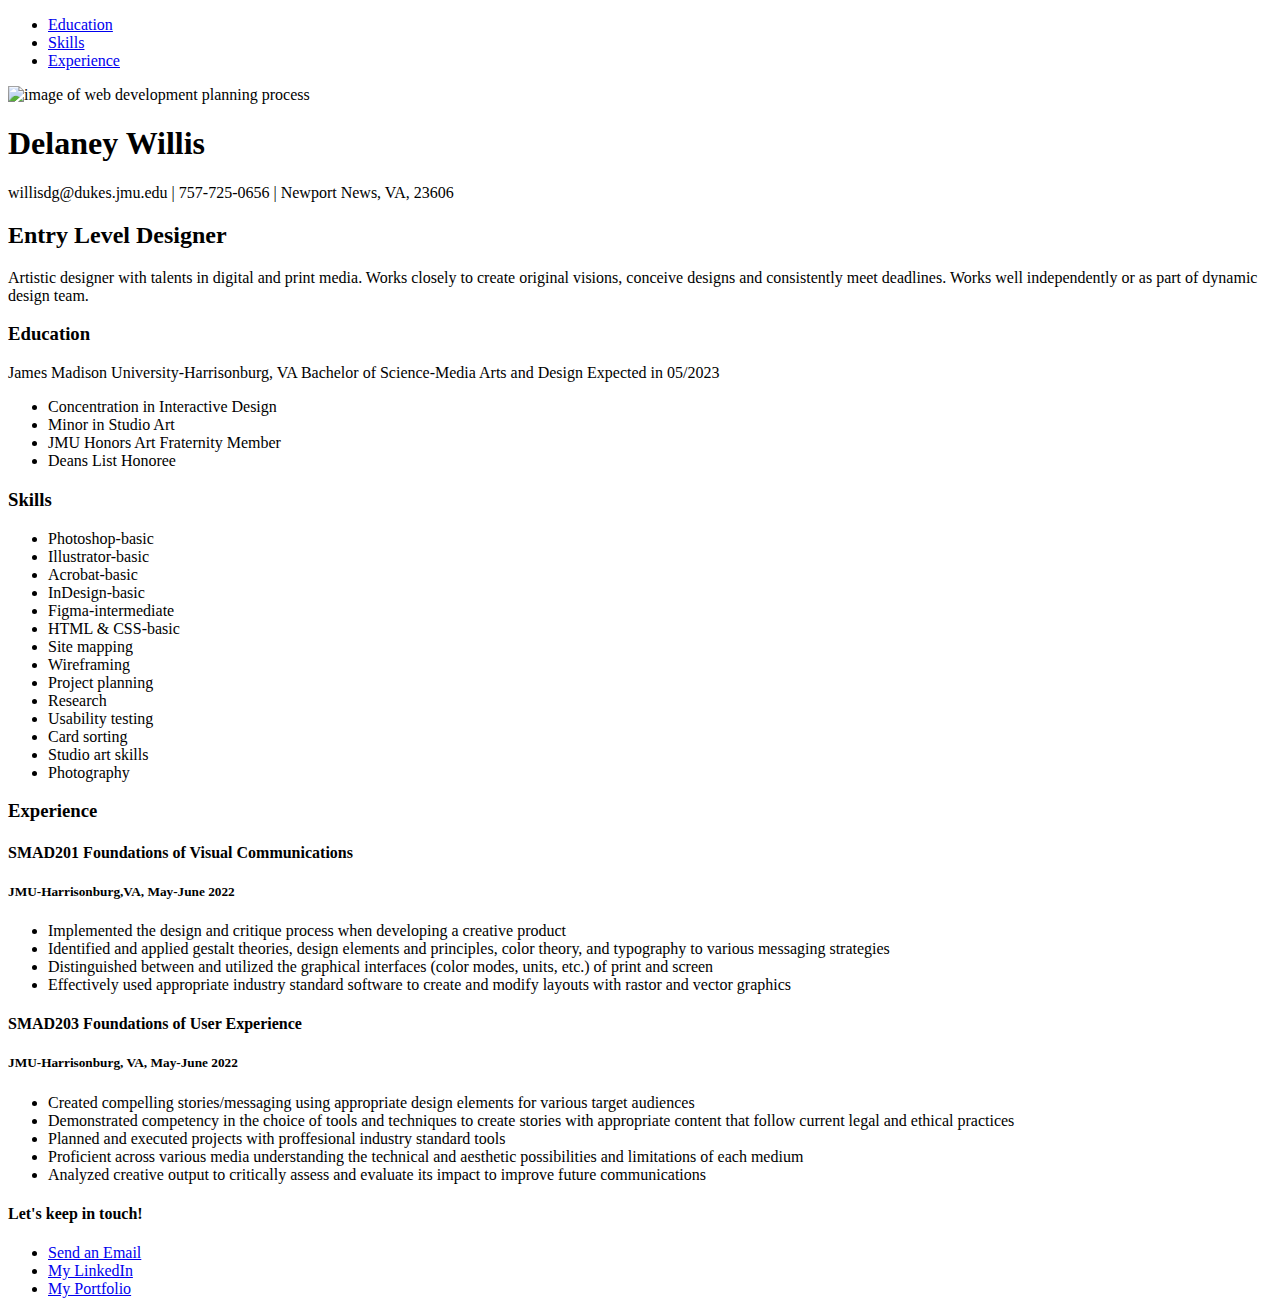
==== index.html @ 5ba1f695 "Image Test" ====
<!DOCTYPE html>

<html lang="en">
    <head>

      <meta name="description" content="Entry Level UX Designer open to work">
      <meta name="author" content="Delaney Willis">
      <title>Resume Delaney Willis 2022</title>

    </head>

    <body>
        
      <header>
        
<nav>
  
  <ul>
    
    <li><a href="#Education">Education</a></li>
    <li><a href="#Skills">Skills</a></li>
    <li><a href="#Experience">Experience</a></li>
  
  </ul>

</nav>



<img src="r1.jpeg" width="400" alt="image of web development planning process">

        <h1> Delaney Willis</h1>

          <p>willisdg@dukes.jmu.edu | 757-725-0656 | Newport News, VA, 23606 </p>

          <h2>Entry Level Designer</h2> 

          <p>Artistic designer with talents in digital and print media. Works closely to create original
            visions, conceive designs and consistently meet deadlines. Works well independently or as part of dynamic design team.</p>
      
      </header>

      
      <section> 

      <h3 id="Education">Education</h3>

      <p>James Madison University-Harrisonburg, VA
        Bachelor of Science-Media Arts and Design
        Expected in 05/2023</p>

          <ul>
            <li>Concentration in Interactive Design</li>
	          <li>Minor in Studio Art</li>
	          <li>JMU Honors Art Fraternity Member</li>
            <li>Deans List Honoree</li>
          </ul>

      </section>

      
      <section>

      <h3 id="Skills">Skills</h3>
  	   
        <ul>
          <li>Photoshop-basic</li>
	       <li>Illustrator-basic</li>
         <li>Acrobat-basic</li>
         <li>InDesign-basic</li>
         <li>Figma-intermediate</li>
         <li>HTML & CSS-basic</li>
         <li>Site mapping
         <li>Wireframing
  	     <li>Project planning
         <li>Research
         <li>Usability testing
  	     <li>Card sorting
  	     <li>Studio art skills
  	     <li>Photography
       </ul>

     </section>



     <section>
    
    <h3 id="Experience">Experience</h3>
    
    <h4>SMAD201 Foundations of Visual Communications</h4>
        
        <h5>JMU-Harrisonburg,VA, May-June 2022</h5>
        	
          <ul>
            
             <li>Implemented the design and critique process when developing a creative product</li>
             <li>Identified and applied gestalt theories, design elements and principles, color theory, and typography to various messaging strategies</li>
        	   <li>Distinguished between and utilized the graphical interfaces (color modes, units, etc.) of print and screen</li>
        	   <li>Effectively used appropriate industry standard software to create and modify layouts with rastor and vector graphics</li>
          
          </ul>

    <h4>SMAD203 Foundations of User Experience</h4>
        
        <h5>JMU-Harrisonburg, VA, May-June 2022</h5>
        	
            <ul>

              <li>Created compelling stories/messaging using appropriate design elements for various target audiences</li>
        	   <li>Demonstrated competency in the choice of tools and techniques to create stories with appropriate content that follow current legal and ethical practices</li>
            	<li>Planned and executed projects with proffesional industry standard tools</li>
            	<li>Proficient across various media understanding the technical and aesthetic possibilities and limitations of each medium</li>
            	<li>Analyzed creative output to critically assess and evaluate its impact to improve future communications</li>

          </ul>

     </section>
  
      <footer>

        <h4>Let's keep in touch!</h4>

        <ul>
            
            <li><a href="mailto:willisdg@dukes.jmu.edu">Send an Email</a></li>
            <li><a href="https://www.linkedin.com/in/delaney-willis-b073a1204/" target="_blank">My LinkedIn</a></li>
            <li><a href="https://delaneywillisportfolio.wordpress.com/" target="_blank">My Portfolio</a></li>
        
        </ul>

      </footer>

        </body>



</html>
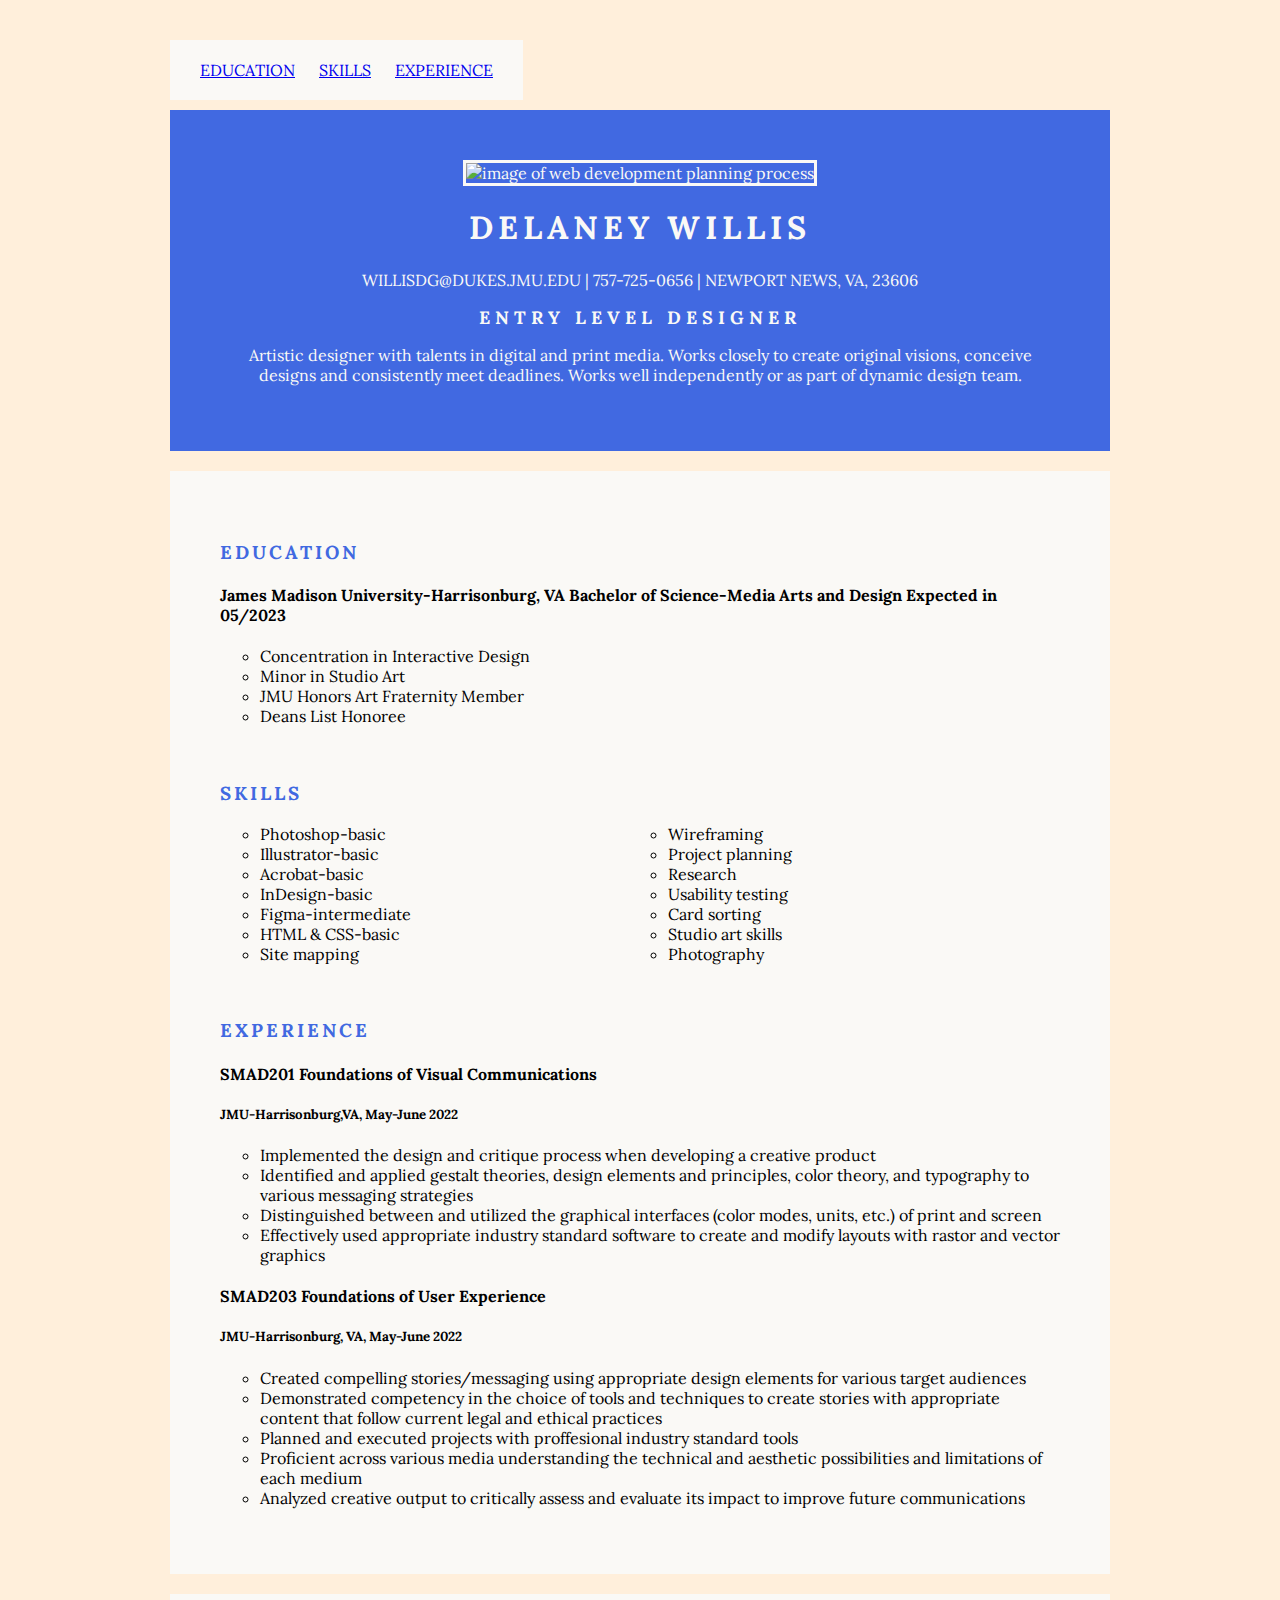
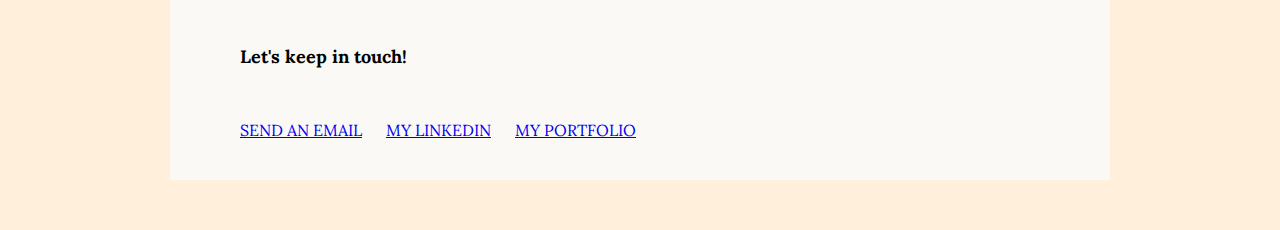
==== commit 7c6b3171: "adding css and updated code" ====
--- a/index.html
+++ b/index.html
@@ -6,48 +6,50 @@
       <meta name="description" content="Entry Level UX Designer open to work">
       <meta name="author" content="Delaney Willis">
       <title>Resume Delaney Willis 2022</title>
+      <link rel="stylesheet" href="style.css">
 
+<link rel="preconnect" href="https://fonts.googleapis.com"> 
+<link rel="preconnect" href="https://fonts.gstatic.com" crossorigin> 
+<link href="https://fonts.googleapis.com/css2?family=Lora&display=swap" rel="stylesheet">
+    
     </head>
+
 
     <body>
         
       <header>
         
 <nav>
-  
-  <ul>
-    
-    <li><a href="#Education">Education</a></li>
-    <li><a href="#Skills">Skills</a></li>
-    <li><a href="#Experience">Experience</a></li>
-  
-  </ul>
-
+    <a href="#Education">Education</a>
+    <a href="#Skills">Skills</a>
+    <a href="#Experience">Experience</a>
 </nav>
 
 
 
-<img src="r1.jpeg" width="400" alt="image of web development planning process">
+
+    <div>
+       <img src="images/r2.PNG" width="400" alt="image of web development planning process">
 
         <h1> Delaney Willis</h1>
 
-          <p>willisdg@dukes.jmu.edu | 757-725-0656 | Newport News, VA, 23606 </p>
+          <p id="info">willisdg@dukes.jmu.edu | 757-725-0656 | Newport News, VA, 23606 </p>
 
           <h2>Entry Level Designer</h2> 
 
           <p>Artistic designer with talents in digital and print media. Works closely to create original
             visions, conceive designs and consistently meet deadlines. Works well independently or as part of dynamic design team.</p>
+      </div>
+      </header>
+   
       
-      </header>
-
-      
-      <section> 
+     <main>
 
       <h3 id="Education">Education</h3>
 
-      <p>James Madison University-Harrisonburg, VA
+      <h4>James Madison University-Harrisonburg, VA
         Bachelor of Science-Media Arts and Design
-        Expected in 05/2023</p>
+        Expected in 05/2023</h4>
 
           <ul>
             <li>Concentration in Interactive Design</li>
@@ -56,35 +58,35 @@
             <li>Deans List Honoree</li>
           </ul>
 
-      </section>
-
       
-      <section>
+<br>
+      
+   
 
       <h3 id="Skills">Skills</h3>
   	   
-        <ul>
-          <li>Photoshop-basic</li>
-	       <li>Illustrator-basic</li>
+        <ul id="tworows">
+         <li>Photoshop-basic</li>
+	     <li>Illustrator-basic</li>
          <li>Acrobat-basic</li>
          <li>InDesign-basic</li>
          <li>Figma-intermediate</li>
          <li>HTML & CSS-basic</li>
-         <li>Site mapping
-         <li>Wireframing
-  	     <li>Project planning
-         <li>Research
-         <li>Usability testing
-  	     <li>Card sorting
-  	     <li>Studio art skills
-  	     <li>Photography
+         <li>Site mapping</li>
+         <li>Wireframing</li>
+  	     <li>Project planning</li>
+         <li>Research</li>
+         <li>Usability testing</li>
+  	     <li>Card sorting</li>
+  	     <li>Studio art skills</li>
+  	     <li>Photography</li>
        </ul>
 
-     </section>
+    
 
+<br>
 
-
-     <section>
+  
     
     <h3 id="Experience">Experience</h3>
     
@@ -115,19 +117,19 @@
 
           </ul>
 
-     </section>
+    </main>
   
       <footer>
 
-        <h4>Let's keep in touch!</h4>
+        <h6>Let's keep in touch!</h6>
 
-        <ul>
+       <nav>
             
-            <li><a href="mailto:willisdg@dukes.jmu.edu">Send an Email</a></li>
-            <li><a href="https://www.linkedin.com/in/delaney-willis-b073a1204/" target="_blank">My LinkedIn</a></li>
-            <li><a href="https://delaneywillisportfolio.wordpress.com/" target="_blank">My Portfolio</a></li>
+            <a href="mailto:willisdg@dukes.jmu.edu">Send an Email</a>
+            <a href="https://www.linkedin.com/in/delaney-willis-b073a1204/" target="_blank">My LinkedIn</a>
+            <a href="https://delaneywillisportfolio.wordpress.com/" target="_blank">My Portfolio</a>
         
-        </ul>
+        </nav>
 
       </footer>
 
--- a/style.css
+++ b/style.css
@@ -0,0 +1,40 @@
+body { background-color: #ffefdb; font-family: 'Lora', serif; margin-top: 50px; margin-bottom: 50px; margin-right: 150px; margin-left: 150px;}
+
+h1 { font-size: xx-large; }
+
+h2 {font-size: large;}
+
+h1, h2 {color: #FAF9F6; letter-spacing: 5px; text-transform: uppercase;}
+
+h3 { color:#4169E1; letter-spacing: 3px; text-transform: uppercase;}
+
+h6 { font-size:  large; padding-left: 50px }
+
+nav {display: inline; text-transform: uppercase; padding: 20px; background-color: #FAF9F6; margin-left: 20px; margin-right: 20px; margin-bottom: 20px;}
+
+ul { list-style-type: circle; }
+
+#info { text-transform: uppercase; }
+
+#tworows{
+  columns: 2;
+  -webkit-columns: 2;
+  -moz-columns: 2;
+}
+
+main { background-color:#FAF9F6; padding: 50px; margin:20px;}
+
+
+div { margin: 20px; text-align: center; display: block; padding: 50px; background-color: #4169E1; color: #FAF9F6;}
+
+
+img { display: inline; border-style: solid; border-color:#FAF9F6;}
+
+footer { padding-left: 20px; padding-top: 10px; padding-bottom: 30px; background-color: #FAF9F6; margin: 20px;} 
+
+a { display: inline-block; padding: 10px; background-color:#FAF9F6;}
+a:visited { color: #4169E1; }
+
+a:hover { color: #6495ED; }
+
+
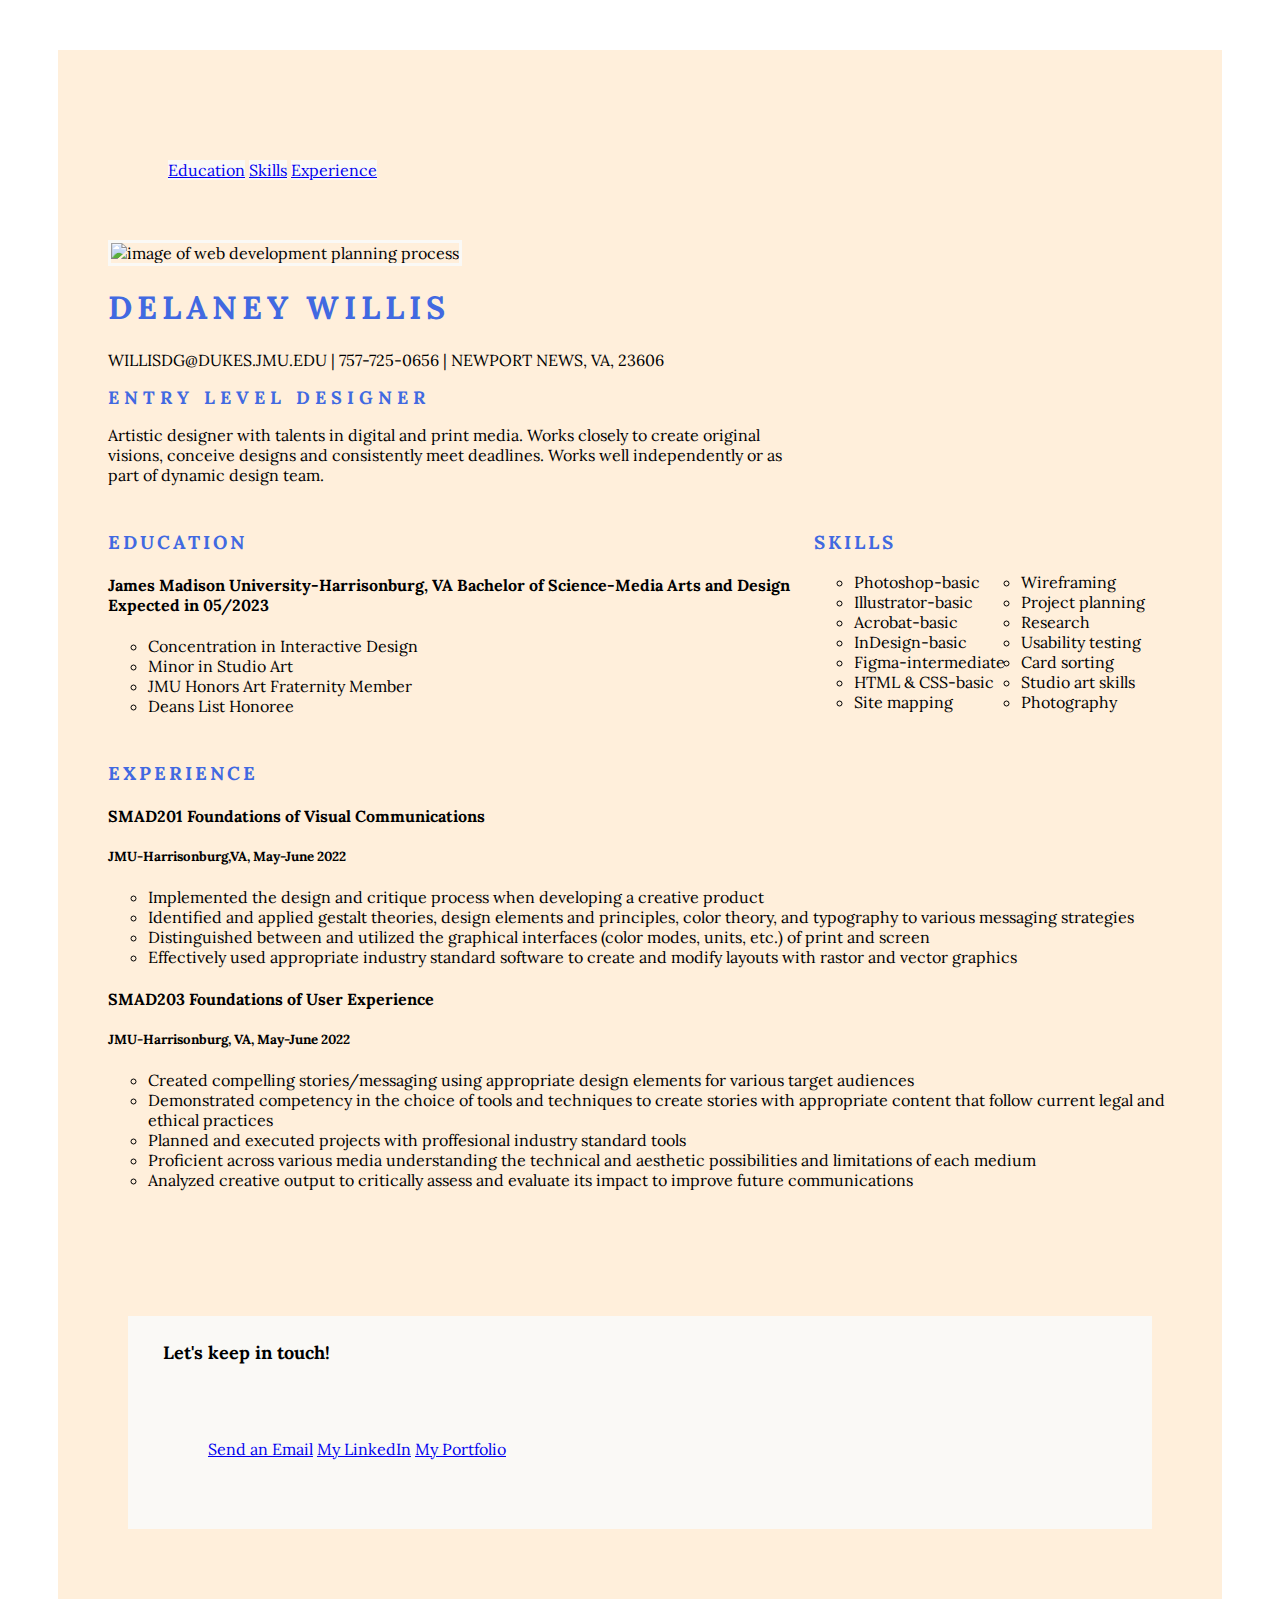
==== commit 2cf50d9f: "grid added" ====
--- a/index.html
+++ b/index.html
@@ -15,21 +15,21 @@
     </head>
 
 
-    <body>
+    <div class="grid-container">
         
       <header>
         
-<nav>
-    <a href="#Education">Education</a>
-    <a href="#Skills">Skills</a>
-    <a href="#Experience">Experience</a>
-</nav>
+    
+            <nav>
+                <a href="#Education">Education</a>
+                <a href="#Skills">Skills</a>
+                <a href="#Experience">Experience</a>
+            </nav>
 
 
+       <div id="intro">
 
-
-    <div>
-       <img src="images/r2.PNG" width="400" alt="image of web development planning process">
+        <img src="images/r2.PNG" width="400" alt="image of web development planning process">
 
         <h1> Delaney Willis</h1>
 
@@ -39,12 +39,14 @@
 
           <p>Artistic designer with talents in digital and print media. Works closely to create original
             visions, conceive designs and consistently meet deadlines. Works well independently or as part of dynamic design team.</p>
-      </div>
+     </div>
       </header>
    
       
-     <main>
+    
 
+
+    <div class="edu">
       <h3 id="Education">Education</h3>
 
       <h4>James Madison University-Harrisonburg, VA
@@ -58,12 +60,12 @@
             <li>Deans List Honoree</li>
           </ul>
 
-      
+      </div>
 <br>
       
    
-
-      <h3 id="Skills">Skills</h3>
+        <div class="skill">
+          <h3 id="Skills">Skills</h3>
   	   
         <ul id="tworows">
          <li>Photoshop-basic</li>
@@ -82,12 +84,11 @@
   	     <li>Photography</li>
        </ul>
 
-    
-
+   </div>
 <br>
 
   
-    
+    <div class="exp">
     <h3 id="Experience">Experience</h3>
     
     <h4>SMAD201 Foundations of Visual Communications</h4>
@@ -116,9 +117,11 @@
             	<li>Analyzed creative output to critically assess and evaluate its impact to improve future communications</li>
 
           </ul>
-
-    </main>
+        
+    </div>
+   
   
+     
       <footer>
 
         <h6>Let's keep in touch!</h6>
@@ -132,8 +135,7 @@
         </nav>
 
       </footer>
-
-        </body>
+        </div>
 
 
 
--- a/style.css
+++ b/style.css
@@ -1,20 +1,39 @@
-body { background-color: #ffefdb; font-family: 'Lora', serif; margin-top: 50px; margin-bottom: 50px; margin-right: 150px; margin-left: 150px;}
+.grid-container { display:  grid;
+       gap: 10px;
+       margin: 50px;
+       padding: 50px;
+       grid-template-columns: 1fr;
+       grid-template-rows: 1fr;
+       background-color: #ffefdb;
+
+      font-family: 'Lora', serif;
+    }
+
+nav {
+      display: inline-block;
+      grid-column-start: 2;
+      grid-column-end: 3;
+      grid-row-start: 2;
+      grid-row-end: 3;
+      margin: 10px;
+      padding: 50px; }
+
+.intro { grid-column-start: 1; grid-column-end: 3; grid-row-start: 2; grid-row-end: 7;}
+.edu { grid-column-start: 1; grid-column-end:2; grid-row-start: 2; grid-row-end: 3; }
+.skill { grid-column-start: 2; grid-column-end:3; grid-row-start: 2; grid-row-end: 3; }
+.exp {  grid-column-start: 1; grid-column-end:3; grid-row-start: 3; grid-row-end: 4; }
+footer {grid-column-start: 1; grid-column-end: 3; grid-row-start: 10; grid-row-end: 11;}
+
 
 h1 { font-size: xx-large; }
 
 h2 {font-size: large;}
 
-h1, h2 {color: #FAF9F6; letter-spacing: 5px; text-transform: uppercase;}
+h1, h2 {color: #4169E1;; letter-spacing: 5px; text-transform: uppercase;}
 
 h3 { color:#4169E1; letter-spacing: 3px; text-transform: uppercase;}
 
-h6 { font-size:  large; padding-left: 50px }
-
-nav {display: inline; text-transform: uppercase; padding: 20px; background-color: #FAF9F6; margin-left: 20px; margin-right: 20px; margin-bottom: 20px;}
-
-ul { list-style-type: circle; }
-
-#info { text-transform: uppercase; }
+h6 { font-size:  large; margin: 15px}
 
 #tworows{
   columns: 2;
@@ -22,19 +41,20 @@
   -moz-columns: 2;
 }
 
-main { background-color:#FAF9F6; padding: 50px; margin:20px;}
+ul { list-style-type: circle; }
 
-
-div { margin: 20px; text-align: center; display: block; padding: 50px; background-color: #4169E1; color: #FAF9F6;}
+#info { text-transform: uppercase; }
 
 
 img { display: inline; border-style: solid; border-color:#FAF9F6;}
 
-footer { padding-left: 20px; padding-top: 10px; padding-bottom: 30px; background-color: #FAF9F6; margin: 20px;} 
 
-a { display: inline-block; padding: 10px; background-color:#FAF9F6;}
+
+footer { padding-left: 20px; padding-top: 10px; padding-bottom: 10px; background-color: #FAF9F6; margin: 20px;} 
+
+a { background-color:#FAF9F6;}
+
 a:visited { color: #4169E1; }
 
 a:hover { color: #6495ED; }
 
-
